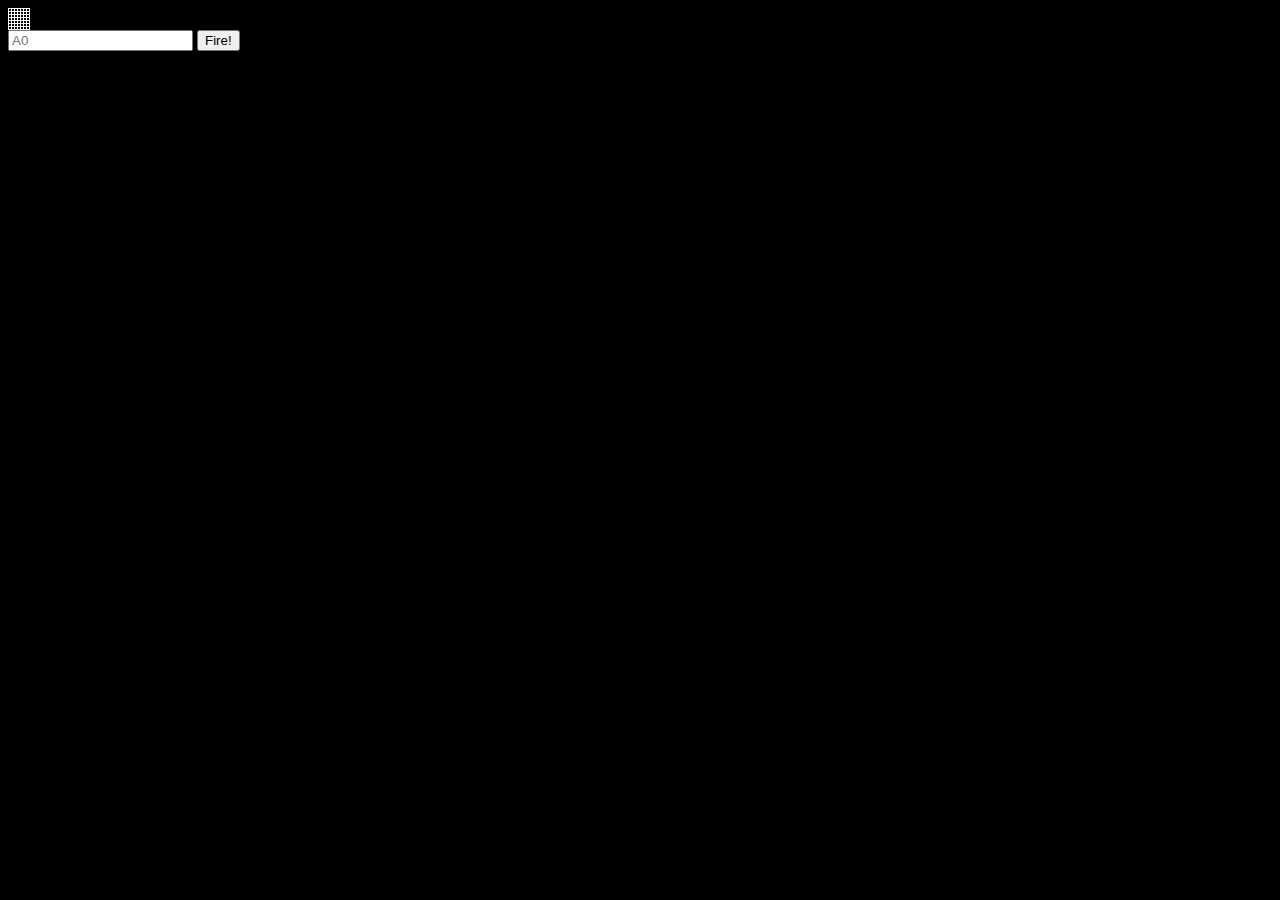
==== battleship.html @ cee89a6a "Created battleship game" ====
<!DOCTYPE html>
<html>
    <head>
        <meta charset="utf-8">
        <meta name="viewport" content="width=device-width initial-scale=1">
        <title>Battleship</title>
        <link href="battleship.css" type="text/css" rel="stylesheet">
    </head>
    <body>
        <div id="board">
            <div id="messageArea"></div>
            <table>
              <tr>
                <td id="00"></td><td id="01"></td><td id="02"></td><td id="03"></td>
                <td id="04"></td><td id="05"></td><td id="06"></td>
              </tr>
              <tr>
                <td id="10"></td><td id="11"></td><td id="12"></td><td id="13"></td>
                <td id="14"></td><td id="15"></td><td id="16"></td>
              </tr>
              <tr>
                <td id="20"></td><td id="21"></td><td id="22"></td><td id="23"></td>
                <td id="24"></td><td id="25"></td><td id="26"></td>
              </tr>
              <tr>
                <td id="30"></td><td id="31"></td><td id="32"></td><td id="33"></td>
                <td id="34"></td><td id="35"></td><td id="36"></td>
              </tr>
              <tr>
                <td id="40"></td><td id="41"></td><td id="42"></td><td id="43"></td>
                <td id="44"></td><td id="45"></td><td id="46"></td>
              </tr>
              <tr>
                <td id="50"></td><td id="51"></td><td id="52"></td><td id="53"></td>
                <td id="54"></td><td id="55"></td><td id="56"></td>
              </tr>
              <tr>
                <td id="60"></td><td id="61"></td><td id="62"></td><td id="63"></td>
                <td id="64"></td><td id="65"></td><td id="66"></td>
              </tr>
            </table>
            <form>
              <input type="text" id="guessInput" placeholder="A0">
              <input type="button" id="fireButton" value="Fire!">
            </form>
          </div>
          <script src="battleship.js"></script>
    </body>
</html>
---- battleship.css ----
body {
    background-color: black;
    background-image: url('board.jpg');
}

table, th, td, tfoot {
    border: 1px solid white;
    border-collapse: collapse;
    color: white;
  }
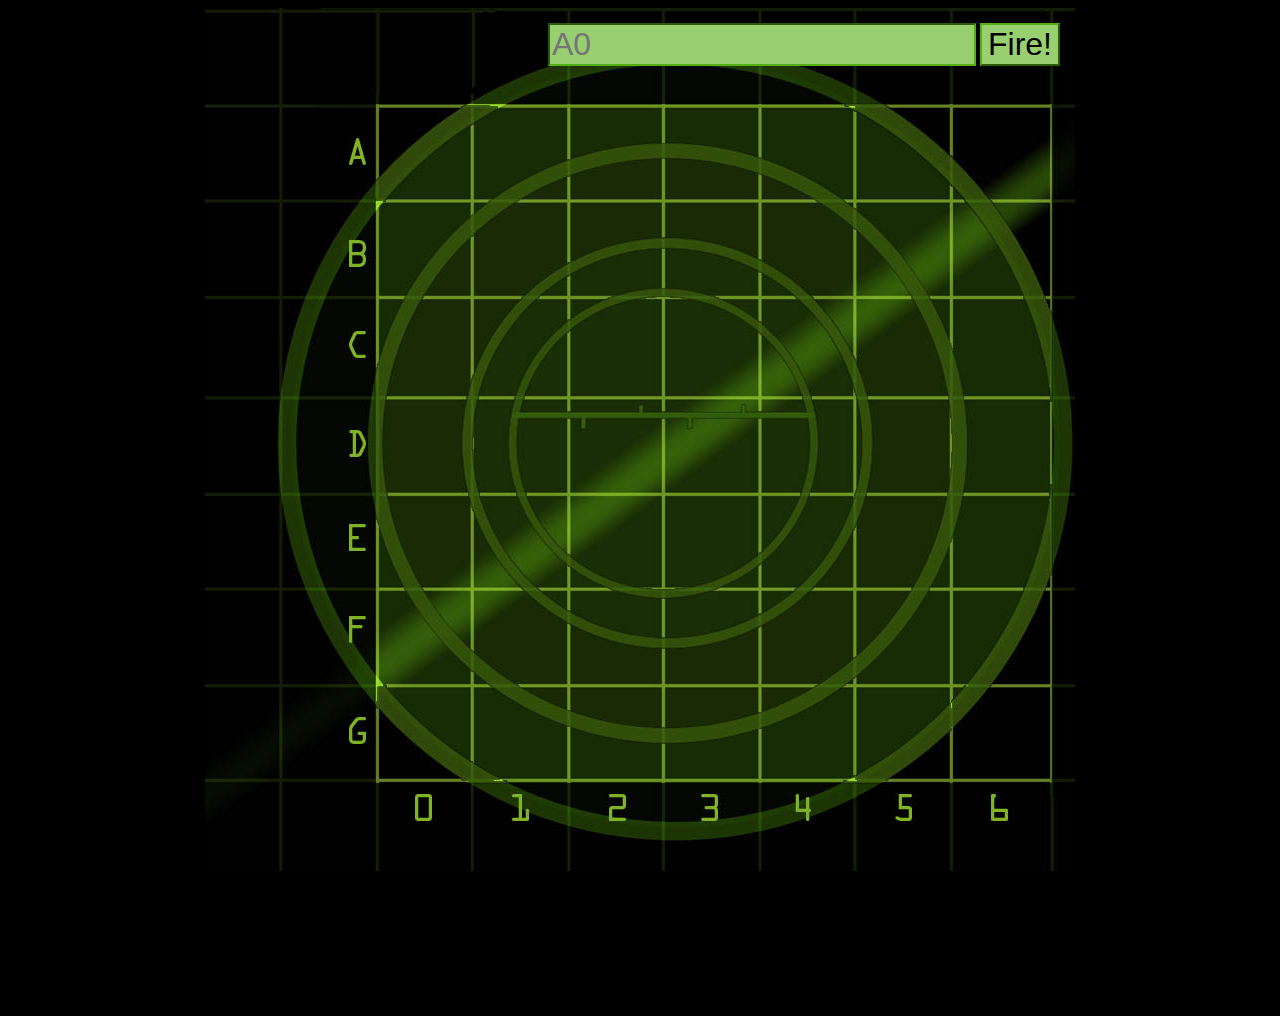
==== commit 3ad252a7: "Finished HTML and CSS" ====
--- a/battleship.html
+++ b/battleship.html
@@ -1,49 +1,49 @@
 <!DOCTYPE html>
 <html>
-    <head>
-        <meta charset="utf-8">
-        <meta name="viewport" content="width=device-width initial-scale=1">
-        <title>Battleship</title>
-        <link href="battleship.css" type="text/css" rel="stylesheet">
-    </head>
-    <body>
-        <div id="board">
-            <div id="messageArea"></div>
-            <table>
-              <tr>
-                <td id="00"></td><td id="01"></td><td id="02"></td><td id="03"></td>
-                <td id="04"></td><td id="05"></td><td id="06"></td>
-              </tr>
-              <tr>
-                <td id="10"></td><td id="11"></td><td id="12"></td><td id="13"></td>
-                <td id="14"></td><td id="15"></td><td id="16"></td>
-              </tr>
-              <tr>
-                <td id="20"></td><td id="21"></td><td id="22"></td><td id="23"></td>
-                <td id="24"></td><td id="25"></td><td id="26"></td>
-              </tr>
-              <tr>
-                <td id="30"></td><td id="31"></td><td id="32"></td><td id="33"></td>
-                <td id="34"></td><td id="35"></td><td id="36"></td>
-              </tr>
-              <tr>
-                <td id="40"></td><td id="41"></td><td id="42"></td><td id="43"></td>
-                <td id="44"></td><td id="45"></td><td id="46"></td>
-              </tr>
-              <tr>
-                <td id="50"></td><td id="51"></td><td id="52"></td><td id="53"></td>
-                <td id="54"></td><td id="55"></td><td id="56"></td>
-              </tr>
-              <tr>
-                <td id="60"></td><td id="61"></td><td id="62"></td><td id="63"></td>
-                <td id="64"></td><td id="65"></td><td id="66"></td>
-              </tr>
-            </table>
-            <form>
-              <input type="text" id="guessInput" placeholder="A0">
-              <input type="button" id="fireButton" value="Fire!">
-            </form>
-          </div>
-          <script src="battleship.js"></script>
-    </body>
+  <head>
+    <meta charset="utf-8">
+    <meta name="viewport" content="width=device-width initial-scale=1">
+    <title>Battleship</title>
+    <link href="battleship.css" type="text/css" rel="stylesheet">
+  </head>
+  <body>
+    <div id="board">
+      <div id="messageArea"></div>
+      <table>
+        <tr>
+          <td id="00"></td><td id="01"></td><td id="02"></td><td id="03"></td><td id="04"></td>
+          <td id="05"></td><td id="06"></td>
+        </tr>
+        <tr>
+          <td id="10"></td><td id="11"></td><td id="12"></td><td id="13"></td><td id="14"></td>
+          <td id="15"></td><td id="16"></td>
+        </tr>
+        <tr>
+          <td id="20"></td><td id="21"></td><td id="22"></td><td id="23"></td><td id="24"></td>
+          <td id="25"></td><td id="26"></td>
+        </tr>
+        <tr>
+          <td id="30"></td><td id="31"></td><td id="32"></td><td id="33"></td><td id="34"></td>
+          <td id="35"></td><td id="36"></td>
+        </tr>
+        <tr>
+          <td id="40"></td><td id="41"></td><td id="42"></td><td id="43"></td><td id="44"></td>
+          <td id="45"></td><td id="46"></td>
+        </tr>
+        <tr>
+          <td id="50"></td><td id="51"></td><td id="52"></td><td id="53"></td><td id="54"></td>
+          <td id="55"></td><td id="56"></td>
+        </tr>
+        <tr>
+          <td id="60"></td><td id="61"></td><td id="62"></td><td id="63"></td><td id="64"></td>
+          <td id="65"></td><td id="66"></td>
+        </tr>
+      </table>
+      <form>
+        <input type="text" id="guessInput" placeholder="A0">
+        <input type="button" class="button" id="fireButton" value="Fire!">
+      </form>
+    </div>
+    <script src="battleship.js"></script>
+  </body>
 </html>--- a/battleship.css
+++ b/battleship.css
@@ -1,10 +1,56 @@
 body {
     background-color: black;
-    background-image: url('board.jpg');
 }
 
-table, th, td, tfoot {
-    border: 1px solid white;
-    border-collapse: collapse;
-    color: white;
-  }+div#board {
+    position: relative;
+    height: 1000px;
+    width: 870px;
+    margin: auto;
+    background: url("board.jpg") no-repeat;
+}
+
+div#messageArea {
+    position: absolute;
+    top: 0;
+    left: 0;
+    color: rgb(83, 175, 19);
+}
+
+form {
+    position: absolute;
+    top: 0;
+    right: 0;
+    padding: 15px;
+    color: rgb(83, 175, 19);
+}
+
+form input {
+    background-color: rgb(152, 207, 113);
+    border-color: rgb(83, 175, 19);
+    font-size: 2em;
+}
+
+.button:hover {
+    background-color: rgb(83, 175, 19);
+}
+
+table {
+    position: absolute;
+    left: 173px;
+    top: 98px;
+    border-spacing: 0px;
+}
+
+td {
+    width: 94px;
+    height: 94px;
+}
+
+.hit {
+    background: url("ship.png") no-repeat center center;
+}
+
+.miss {
+    background: url("miss.png") no-repeat center center;
+}